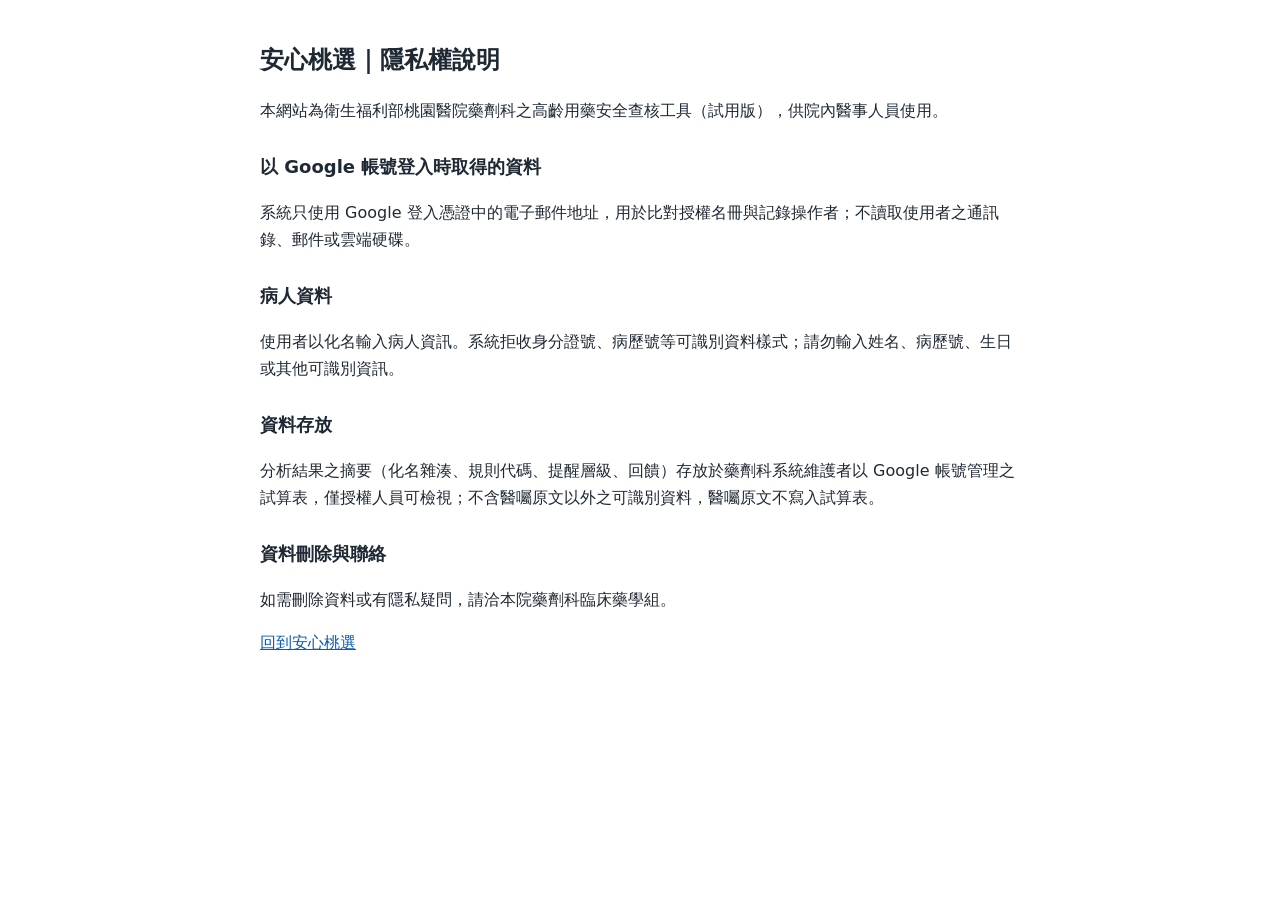
==== privacy.html @ 2b63ba3a "Add files via upload" ====
<!DOCTYPE html>
<html lang="zh-Hant-TW">
<head>
<meta charset="utf-8">
<meta name="viewport" content="width=device-width, initial-scale=1">
<title>安心桃選｜隱私權說明</title>
<style>
body{font-family:system-ui,"Noto Sans TC","Microsoft JhengHei",sans-serif;max-width:760px;margin:0 auto;padding:24px;line-height:1.7;color:#1f2933;background:#fff}
h1{font-size:24px}h2{font-size:18px;margin-top:28px}a{color:#0b5cad}
</style>
</head>
<body>
<h1>安心桃選｜隱私權說明</h1>
<p>本網站為衛生福利部桃園醫院藥劑科之高齡用藥安全查核工具（試用版），供院內醫事人員使用。</p>
<h2>以 Google 帳號登入時取得的資料</h2>
<p>系統只使用 Google 登入憑證中的電子郵件地址，用於比對授權名冊與記錄操作者；不讀取使用者之通訊錄、郵件或雲端硬碟。</p>
<h2>病人資料</h2>
<p>使用者以化名輸入病人資訊。系統拒收身分證號、病歷號等可識別資料樣式；請勿輸入姓名、病歷號、生日或其他可識別資訊。</p>
<h2>資料存放</h2>
<p>分析結果之摘要（化名雜湊、規則代碼、提醒層級、回饋）存放於藥劑科系統維護者以 Google 帳號管理之試算表，僅授權人員可檢視；不含醫囑原文以外之可識別資料，醫囑原文不寫入試算表。</p>
<h2>資料刪除與聯絡</h2>
<p>如需刪除資料或有隱私疑問，請洽本院藥劑科臨床藥學組。</p>
<p><a href="./">回到安心桃選</a></p>
</body>
</html>
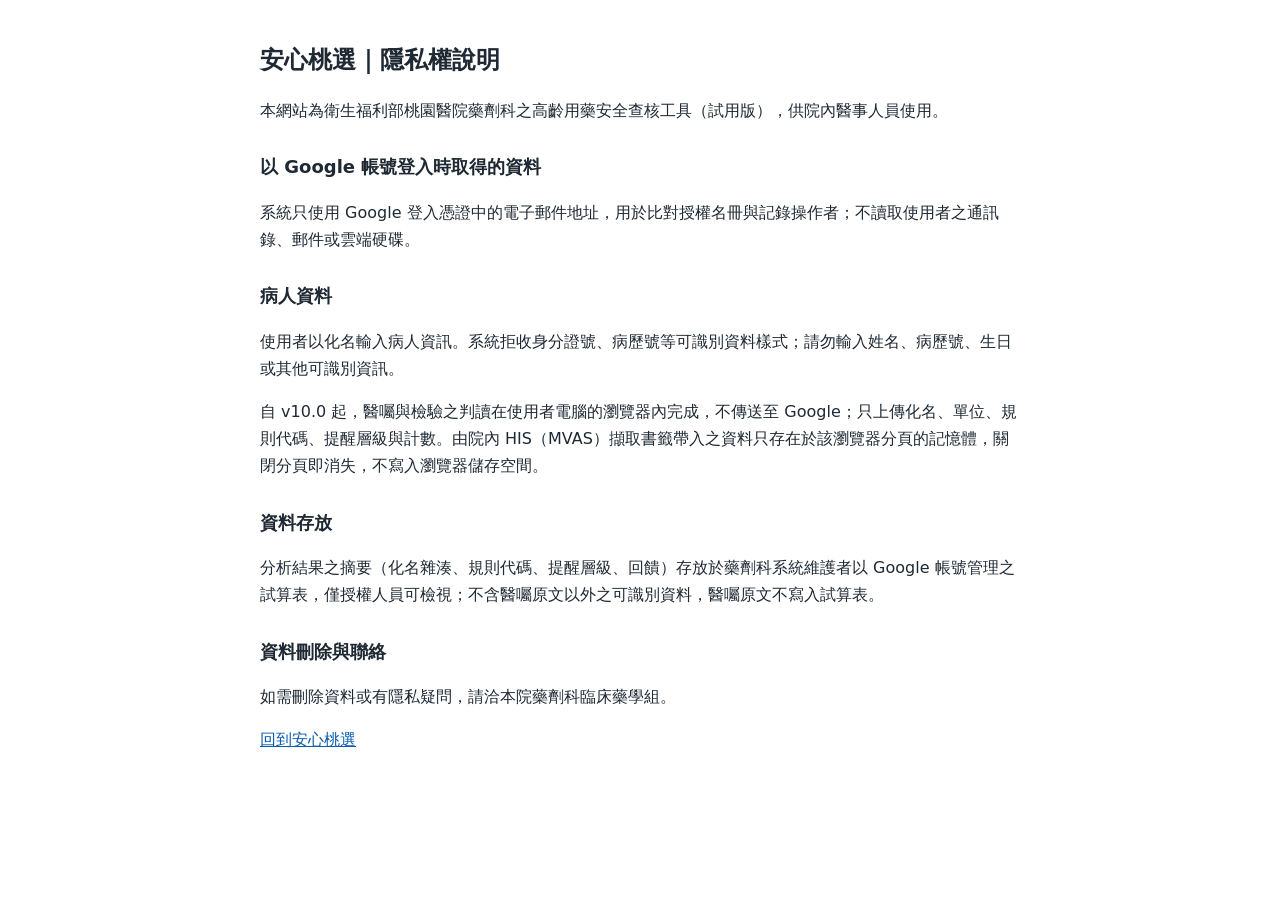
==== commit 0992ebfe: "Add files via upload" ====
--- a/privacy.html
+++ b/privacy.html
@@ -16,6 +16,7 @@
 <p>系統只使用 Google 登入憑證中的電子郵件地址，用於比對授權名冊與記錄操作者；不讀取使用者之通訊錄、郵件或雲端硬碟。</p>
 <h2>病人資料</h2>
 <p>使用者以化名輸入病人資訊。系統拒收身分證號、病歷號等可識別資料樣式；請勿輸入姓名、病歷號、生日或其他可識別資訊。</p>
+<p>自 v10.0 起，醫囑與檢驗之判讀在使用者電腦的瀏覽器內完成，不傳送至 Google；只上傳化名、單位、規則代碼、提醒層級與計數。由院內 HIS（MVAS）擷取書籤帶入之資料只存在於該瀏覽器分頁的記憶體，關閉分頁即消失，不寫入瀏覽器儲存空間。</p>
 <h2>資料存放</h2>
 <p>分析結果之摘要（化名雜湊、規則代碼、提醒層級、回饋）存放於藥劑科系統維護者以 Google 帳號管理之試算表，僅授權人員可檢視；不含醫囑原文以外之可識別資料，醫囑原文不寫入試算表。</p>
 <h2>資料刪除與聯絡</h2>
